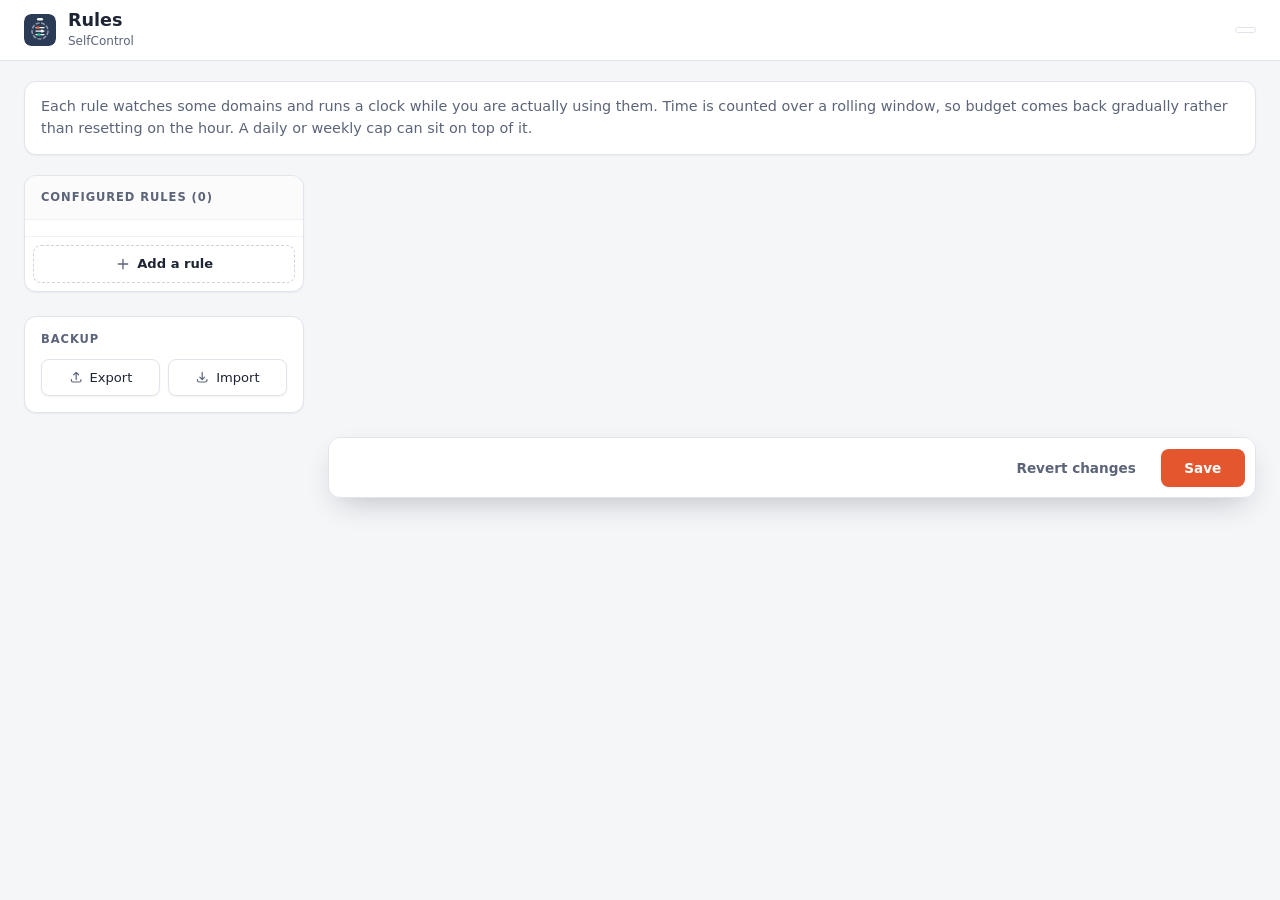
==== extension/options/options.html @ caf1d781 "Limit part of a site, such as YouTube Shorts A pattern can now carry a path ("youtube.com/shorts"), " ====
<!doctype html>
<html lang="en">
  <head>
    <meta charset="utf-8" />
    <meta name="viewport" content="width=device-width, initial-scale=1" />
    <title>SelfControl — Rules</title>
    <link rel="stylesheet" href="../common/theme.css" />
    <link rel="stylesheet" href="options.css" />
  </head>
  <body>
    <header class="topbar">
      <div class="topbar-inner">
        <div class="brand">
          <img src="../icons/rules.svg" alt="" width="32" height="32" />
          <div>
            <h1>Rules</h1>
            <p class="tagline">SelfControl</p>
          </div>
        </div>
        <span class="version" id="version"></span>
      </div>
    </header>

    <div class="page">
      <p class="intro">
        Each rule watches some domains and runs a clock while you are actually using them.
        Time is counted over a rolling window, so budget comes back gradually rather than
        resetting on the hour. A daily or weekly cap can sit on top of it.
      </p>

      <!-- DOM order is the phone order: list, form, backup, save bar. On a wide
           screen the grid moves backup up under the list. -->
      <div class="layout">
        <nav class="panel rule-nav" aria-labelledby="rules-heading">
          <div class="panel-head">
            <h2 class="eyebrow" id="rules-heading">
              Configured rules (<span id="rule-count">0</span>)
            </h2>
          </div>
          <ul class="rule-list" id="rule-list"></ul>
          <div class="panel-foot">
            <button type="button" id="add" class="add-rule">
              <svg viewBox="0 0 24 24" aria-hidden="true"><path d="M12 5v14M5 12h14" /></svg>
              Add a rule
            </button>
          </div>
        </nav>

        <main class="detail" id="detail"></main>

        <section class="panel backup" aria-labelledby="backup-heading">
          <h2 class="eyebrow" id="backup-heading">Backup</h2>
          <div class="backup-buttons">
            <button type="button" id="export" class="secondary">
              <svg viewBox="0 0 24 24" aria-hidden="true">
                <path d="M4 16v1a3 3 0 0 0 3 3h10a3 3 0 0 0 3-3v-1M16 8l-4-4-4 4M12 4v12" />
              </svg>
              Export
            </button>
            <button type="button" id="import" class="secondary">
              <svg viewBox="0 0 24 24" aria-hidden="true">
                <path d="M4 16v1a3 3 0 0 0 3 3h10a3 3 0 0 0 3-3v-1M16 12l-4 4-4-4M12 16V4" />
              </svg>
              Import
            </button>
          </div>
          <input type="file" id="import-file" accept="application/json,.json" hidden />

          <div class="transfer-panel" id="transfer" hidden>
            <p id="transfer-summary"></p>
            <div class="transfer-buttons">
              <button type="button" id="transfer-confirm" class="primary">Replace my rules</button>
              <button type="button" id="transfer-cancel" class="secondary">Cancel</button>
            </div>
          </div>
        </section>

        <div class="savebar">
          <output id="status" class="status" role="status"></output>
          <div class="savebar-buttons">
            <button type="button" id="revert" class="ghost">Revert<span class="roomy"> changes</span></button>
            <button type="button" id="save" class="primary">Save</button>
          </div>
        </div>
      </div>
    </div>

    <template id="rule-item-template">
      <li>
        <button type="button" class="rule-item">
          <span class="rule-item-head">
            <span class="rule-item-name" data-role="name"></span>
            <span class="pill" data-role="state"></span>
          </span>
          <span class="rule-item-domains" data-role="domains"></span>
          <span class="rule-item-foot">
            <span class="chip" data-role="summary"></span>
            <span class="arrow" aria-hidden="true">→</span>
          </span>
        </button>
      </li>
    </template>

    <template id="empty-template">
      <section class="card empty">
        <h2>No rules</h2>
        <p>Nothing is being limited. Add a rule to put a clock on a site.</p>
      </section>
    </template>

    <!-- Only one rule's form is on screen at a time, so the ids below are unique. -->
    <template id="rule-template">
      <div class="rule">
        <section class="card name-card">
          <label class="eyebrow" for="rule-label">Rule name</label>
          <input id="rule-label" class="label-input" data-field="label" type="text"
                 placeholder="Site name" />
          <button type="button" class="delete" data-action="delete">
            <svg viewBox="0 0 24 24" aria-hidden="true">
              <path d="M19 7l-.87 12.14A2 2 0 0 1 16.14 21H7.86a2 2 0 0 1-2-1.86L5 7m5 4v6m4-6v6m1-10V4a1 1 0 0 0-1-1h-4a1 1 0 0 0-1 1v3M4 7h16" />
            </svg>
            Delete rule
          </button>
          <ul class="errors" data-role="errors" hidden></ul>
        </section>

        <section class="card">
          <h2 class="section-title">1. Domains &amp; trigger condition</h2>
          <div class="match-group">
            <label class="field">
              <span data-role="match-label">Domains</span>
              <input data-field="match" type="text" placeholder="youtube.com, vimeo.com" />
              <small>Subdomains are included. A pasted URL works too.</small>
            </label>
            <label class="check">
              <input data-field="matchPaths" type="checkbox" />
              <span>Match paths, to limit part of a site such as youtube.com/shorts</span>
            </label>
            <p class="hint" data-role="paths-hint" hidden>
              youtube.com/shorts covers /shorts and every page under it, on any subdomain; the
              query string is ignored. Where two rules cover a page, the more specific one
              counts it.
            </p>
          </div>
          <label class="field">
            <span>Count time</span>
            <select data-field="mode"></select>
          </label>
        </section>

        <section class="card">
          <h2 class="section-title">2. Budget &amp; limits</h2>
          <div class="tiles">
            <label class="tile">
              <span>Budget</span>
              <span class="with-unit">
                <input data-field="budgetMin" type="number" min="1" step="1" />
                <small>min</small>
              </span>
            </label>
            <label class="tile">
              <span>Per rolling window</span>
              <span class="with-unit">
                <input data-field="windowMin" type="number" min="2" step="1" />
                <small>min</small>
              </span>
            </label>
            <label class="tile">
              <span>Per day</span>
              <span class="with-unit">
                <input data-field="dailyMin" type="number" min="1" step="1" placeholder="none" />
                <small>min</small>
              </span>
            </label>
            <label class="tile">
              <span>Per week</span>
              <span class="with-unit">
                <input data-field="weeklyMin" type="number" min="1" step="1" placeholder="none" />
                <small>min</small>
              </span>
            </label>
          </div>
          <p class="hint">
            Calendar caps on top of the rolling window: a day ends at local midnight, a week
            on Sunday night. Leave blank for none.
          </p>
        </section>

        <section class="card">
          <h2 class="section-title">3. Blocking &amp; cool-down</h2>
          <div class="cols">
            <label class="field">
              <span>When it runs out</span>
              <select data-field="onExceed"></select>
            </label>
            <label class="field">
              <span>Stay blocked until this much is free again</span>
              <span class="with-unit">
                <input data-field="unlockMin" type="number" min="0" step="1" />
                <small>min</small>
              </span>
            </label>
          </div>
          <p class="hint">
            0 unblocks the moment any time frees up, which on a rolling window means a
            minute at a time. Set it higher to come back in usable chunks.
          </p>
        </section>

        <section class="card">
          <h2 class="section-title">4. Passes</h2>
          <div class="cols">
            <label class="field">
              <span>Passes per week</span>
              <input data-field="passesPerWeek" type="number" min="0" step="1" />
            </label>
            <label class="field">
              <span>Pass length</span>
              <span class="with-unit">
                <input data-field="passMin" type="number" min="1" step="1" />
                <small>min</small>
              </span>
            </label>
          </div>
          <label class="check">
            <input data-field="passCounts" type="checkbox" />
            <span>Pass time counts toward the daily and weekly caps</span>
          </label>
          <p class="hint">
            A pass suspends the rolling window for one long session, for the video that is
            longer than the window allows. The time still goes into the window afterwards,
            so a pass is followed by the usual cool-down. 0 passes disables them.
          </p>
        </section>

        <section class="card history">
          <div class="history-head">
            <div>
              <h2>History</h2>
              <p class="readout" data-role="readout"></p>
            </div>
            <p class="history-totals stat" data-role="history-totals"></p>
          </div>
          <div class="history-body" data-role="history-body"></div>
        </section>
      </div>
    </template>

    <script src="options.js" type="module"></script>
  </body>
</html>
---- extension/common/theme.css ----
/* The design language shared by every page: the popup, the options page and
   the block page, so they read as one product: the same colours, surfaces,
   labels, pills and buttons. Each page's own stylesheet only lays things out. */

:root {
  --bg: #f5f6f8;
  --card: #ffffff;
  --tile: #f8f9fb;
  --ink: #1d2433;
  --muted: #5b6478;
  --faint: #8a93a6;
  --line: #e1e5eb;
  --line-soft: #eef0f4;
  --field: #ffffff;
  --field-line: #cdd3dc;
  --accent: #e4572e;
  --danger: #c8362a;
  --ok: #2e9e5b;
  --warn: #b25e09;
  --shadow: 0 1px 2px rgb(16 24 40 / 0.05);
  --shadow-lift: 0 12px 32px -12px rgb(16 24 40 / 0.3);
  --radius: 0.75rem;
}

@media (prefers-color-scheme: dark) {
  :root {
    --bg: #171a21;
    --card: #21252e;
    --tile: #1c2029;
    --ink: #eef1f6;
    --muted: #9aa3b5;
    --faint: #7b8497;
    --line: #333947;
    --line-soft: #2b303a;
    --field: #1a1d25;
    --field-line: #404758;
    --accent: #ff7a52;
    --danger: #ff6b5c;
    --ok: #45c07c;
    --warn: #f0a44b;
    --shadow: none;
    --shadow-lift: 0 12px 32px -12px rgb(0 0 0 / 0.6);
  }
}

* {
  box-sizing: border-box;
}

/* Several hidden-by-default boxes set their own display, which would win. */
[hidden] {
  display: none !important;
}

body {
  margin: 0;
  background: var(--bg);
  color: var(--ink);
  font: 15px/1.5 system-ui, -apple-system, "Segoe UI", sans-serif;
}

h1,
h2,
p {
  margin: 0;
}

/* Inline line icons; the state icons are <img>s and unaffected. */
svg {
  width: 1rem;
  height: 1rem;
  flex: none;
  fill: none;
  stroke: currentColor;
  stroke-width: 2;
  stroke-linecap: round;
  stroke-linejoin: round;
}

/* A small caption over a value or a section: "RULE NAME", "UNLOCKS IN". */
.eyebrow {
  font-size: 0.72rem;
  font-weight: 700;
  letter-spacing: 0.08em;
  text-transform: uppercase;
  color: var(--muted);
}

/* A one-word state. The colour comes from --pill, so a variant is one line. */
.pill {
  --pill: var(--muted);
  flex: none;
  font-size: 0.65rem;
  font-weight: 700;
  letter-spacing: 0.06em;
  text-transform: uppercase;
  padding: 0.1rem 0.4rem;
  border-radius: 0.3rem;
  color: var(--pill);
  background: color-mix(in srgb, var(--pill) 13%, transparent);
}

.pill.ok {
  --pill: var(--ok);
}

/* Numbers in a quiet box, the figures in ink: "7 days: 3:26", "4:57 of 5:00". */
.stat {
  padding: 0.3rem 0.7rem;
  font-size: 0.75rem;
  color: var(--muted);
  background: var(--tile);
  border: 1px solid var(--line);
  border-radius: 0.5rem;
  font-variant-numeric: tabular-nums;
}

.stat strong {
  color: var(--ink);
}

/* --- buttons: <button>, or an <a class="button"> that navigates ------------ */

button,
.button {
  font: inherit;
  display: inline-flex;
  align-items: center;
  gap: 0.4rem;
  border-radius: 0.5rem;
  border: 1px solid transparent;
  padding: 0.5rem 1rem;
  cursor: pointer;
  text-decoration: none;
}

button:focus-visible,
.button:focus-visible {
  outline: 2px solid var(--accent);
  outline-offset: 2px;
}

button:disabled {
  cursor: default;
  opacity: 0.45;
}

.primary {
  background: var(--accent);
  color: #fff;
  font-weight: 600;
  box-shadow: var(--shadow);
}

.primary:hover {
  background: color-mix(in srgb, var(--accent) 88%, #000);
}

.secondary {
  background: var(--card);
  border-color: var(--line);
  color: var(--ink);
  box-shadow: var(--shadow);
}

.secondary:hover {
  background: var(--tile);
}

.ghost {
  background: transparent;
  color: var(--muted);
  font-weight: 600;
}

.ghost:hover:not(:disabled) {
  background: var(--tile);
  color: var(--ink);
}
---- extension/options/options.css ----
/* Master/detail: the rule list beside one rule's form on a wide screen, stacked
   above it on a phone. Firefox for Android opens this page in a tab, so every
   part of it has to work at ~360px wide (DESIGN.md §12). */

:root {
  /* History bars. One pair for both modes: validated for lightness, chroma,
     colour-vision separation and contrast against both card surfaces. */
  --bar-used: #e4572e;
  --bar-pass: #4d7ec2;
}

/* --- page frame ----------------------------------------------------------- */

.topbar {
  position: sticky;
  top: 0;
  z-index: 3;
  background: var(--card);
  border-bottom: 1px solid var(--line);
}

/* A phone on its side has no height to spare for a pinned header. */
@media (max-height: 30rem) {
  .topbar {
    position: static;
  }
}

.topbar-inner,
.page {
  max-width: 80rem;
  margin: 0 auto;
  padding-inline: 1rem;
}

@media (min-width: 40rem) {
  .topbar-inner,
  .page {
    padding-inline: 1.5rem;
  }
}

.topbar-inner {
  height: 3.75rem;
  display: flex;
  align-items: center;
  justify-content: space-between;
  gap: 1rem;
}

.brand {
  display: flex;
  align-items: center;
  gap: 0.75rem;
}

.brand img {
  display: block;
  border-radius: 0.45rem;
}

.brand h1 {
  font-size: 1.1rem;
  line-height: 1.2;
}

.tagline {
  font-size: 0.75rem;
  color: var(--muted);
}

.version {
  font-size: 0.75rem;
  font-weight: 500;
  color: var(--muted);
  padding: 0.15rem 0.6rem;
  border: 1px solid var(--line);
  border-radius: 999px;
  font-variant-numeric: tabular-nums;
}

.page {
  padding-block: 1.25rem 2rem;
}

.intro {
  margin-bottom: 1.25rem;
  padding: 0.9rem 1rem;
  background: var(--card);
  border: 1px solid var(--line);
  border-radius: var(--radius);
  box-shadow: var(--shadow);
  font-size: 0.9rem;
  color: var(--muted);
  text-wrap: pretty;
}

.layout {
  display: grid;
  grid-template-columns: minmax(0, 1fr);
  gap: 1.25rem;
}

/* Backup climbs into the left column under the list; the form spans both of
   those rows, and the save bar follows the form. */
@media (min-width: 60rem) {
  .layout {
    grid-template-columns: 17.5rem minmax(0, 1fr);
    grid-template-rows: auto 1fr auto;
    align-items: start;
    gap: 1.5rem;
  }

  .rule-nav {
    grid-area: 1 / 1;
  }

  .backup {
    grid-area: 2 / 1;
  }

  .detail {
    grid-area: 1 / 2 / 3 / 3;
  }

  .savebar {
    grid-area: 3 / 2;
  }
}

.panel,
.card {
  background: var(--card);
  border: 1px solid var(--line);
  border-radius: var(--radius);
  box-shadow: var(--shadow);
}

/* --- rule list ------------------------------------------------------------ */

.rule-nav {
  overflow: hidden;
}

.panel-head {
  padding: 0.8rem 1rem;
  border-bottom: 1px solid var(--line-soft);
  background: color-mix(in srgb, var(--tile) 60%, transparent);
}

/* One column in the sidebar and on a phone; side by side on a tablet, where a
   full-width row per rule would push the form off the first screen. */
.rule-list {
  margin: 0;
  padding: 0.5rem;
  list-style: none;
  display: grid;
  grid-template-columns: repeat(auto-fill, minmax(min(100%, 16rem), 1fr));
  gap: 0.35rem;
}

/* minmax(0, …) and min-width: 0 all the way down, or a long name sizes the
   button to its full text instead of ending in an ellipsis. */
.rule-list > li {
  min-width: 0;
}

.rule-item {
  width: 100%;
  display: grid;
  grid-template-columns: minmax(0, 1fr);
  gap: 0.25rem;
  padding: 0.7rem 0.75rem;
  text-align: left;
  color: inherit;
  background: transparent;
  border: 1px solid transparent;
  border-radius: 0.55rem;
}

.rule-item:hover {
  background: var(--tile);
  border-color: var(--line);
}

.rule-item[aria-current="true"] {
  background: color-mix(in srgb, var(--accent) 7%, var(--card));
  border-color: color-mix(in srgb, var(--accent) 35%, var(--card));
}

.rule-item-head,
.rule-item-foot {
  display: flex;
  align-items: center;
  justify-content: space-between;
  gap: 0.5rem;
}

/* Block, not flex: text-overflow only reaches text in a block's own line. */
.rule-item-name {
  min-width: 0;
  font-size: 0.9rem;
  font-weight: 600;
  overflow: hidden;
  text-overflow: ellipsis;
  white-space: nowrap;
}

.rule-item-name::before {
  content: "";
  display: inline-block;
  width: 0.45rem;
  height: 0.45rem;
  margin-right: 0.45rem;
  vertical-align: 0.1em;
  border-radius: 50%;
  background: var(--faint);
}

.rule-item[aria-current="true"] .rule-item-name::before {
  background: var(--accent);
}

.rule-item-name.untitled {
  color: var(--muted);
  font-style: italic;
  font-weight: 500;
}

.rule-item-domains {
  font: 0.75rem/1.4 ui-monospace, "SF Mono", Menlo, Consolas, monospace;
  color: var(--muted);
  overflow: hidden;
  text-overflow: ellipsis;
  white-space: nowrap;
}

.rule-item-foot {
  margin-top: 0.3rem;
}

.chip {
  font-size: 0.72rem;
  font-weight: 500;
  color: var(--muted);
  padding: 0.1rem 0.5rem;
  background: var(--tile);
  border: 1px solid var(--line);
  border-radius: 0.35rem;
  font-variant-numeric: tabular-nums;
  white-space: nowrap;
}

.rule-item[aria-current="true"] .chip {
  background: var(--card);
  border-color: color-mix(in srgb, var(--accent) 25%, var(--card));
}

.arrow {
  color: var(--faint);
  transition: transform 0.15s;
}

.rule-item:hover .arrow {
  transform: translateX(2px);
}

/* Whether the draft differs from what is saved, rather than a live status:
   this page reads storage once and never hears from the background. */
.pill.saved {
  --pill: var(--ok);
}

.pill.edited,
.pill.new {
  --pill: var(--warn);
}

.pill.invalid {
  --pill: var(--danger);
}

.panel-foot {
  padding: 0.5rem;
  border-top: 1px solid var(--line-soft);
}

.add-rule {
  width: 100%;
  justify-content: center;
  padding: 0.5rem;
  font-size: 0.82rem;
  font-weight: 600;
  color: var(--ink);
  background: transparent;
  border: 1px dashed var(--field-line);
}

.add-rule:hover {
  background: var(--tile);
  border-color: var(--faint);
}

.add-rule svg {
  color: var(--muted);
}

/* --- backup --------------------------------------------------------------- */

.backup {
  padding: 0.9rem 1rem 1rem;
  display: grid;
  gap: 0.65rem;
}

.backup-buttons,
.transfer-buttons {
  display: grid;
  grid-template-columns: 1fr 1fr;
  gap: 0.5rem;
}

.backup-buttons button {
  justify-content: center;
  font-size: 0.82rem;
}

.backup-buttons svg {
  width: 0.9rem;
  height: 0.9rem;
  color: var(--muted);
}

.transfer-panel {
  display: grid;
  gap: 0.65rem;
  padding: 0.75rem;
  border: 1px solid var(--accent);
  border-radius: 0.55rem;
  font-size: 0.85rem;
  text-wrap: pretty;
}

/* Stacked in the narrow sidebar, side by side where the card is wide. */
.transfer-buttons {
  grid-template-columns: repeat(auto-fit, minmax(9rem, 1fr));
}

.transfer-buttons button {
  justify-content: center;
  font-size: 0.82rem;
  padding-inline: 0.5rem;
}

/* --- the selected rule ---------------------------------------------------- */

.detail {
  container-type: inline-size;
  /* Under the sticky header when a phone scrolls it into view. */
  scroll-margin-top: 4.75rem;
}

.rule {
  display: grid;
  gap: 1.25rem;
}

.card {
  padding: 1.1rem 1rem 1.2rem;
  display: grid;
  gap: 1rem;
}

@container (min-width: 36rem) {
  .card {
    padding: 1.25rem 1.25rem 1.35rem;
  }
}

.card.invalid {
  border-color: var(--danger);
}

.empty {
  text-align: center;
  padding-block: 3rem;
  gap: 0.4rem;
}

.empty h2 {
  font-size: 1rem;
}

.empty p {
  color: var(--muted);
  font-size: 0.9rem;
}

/* The name, and Delete beside it: level with the input on a wide form, level
   with the "Rule name" caption on a narrow one, so it never takes a row. */
.name-card {
  grid-template-columns: minmax(0, 1fr) auto;
  grid-template-areas:
    "caption delete"
    "input input"
    "errors errors";
  gap: 0.35rem 1rem;
  align-items: center;
}

.name-card .eyebrow {
  grid-area: caption;
  color: var(--faint);
}

.label-input {
  grid-area: input;
  font-size: 1.2rem;
  font-weight: 700;
  padding-block: 0.35rem;
}

.name-card .errors {
  grid-area: errors;
  margin-top: 0.5rem;
}

.name-card .delete {
  grid-area: delete;
  justify-self: end;
}

@container (min-width: 36rem) {
  .name-card {
    grid-template-columns: minmax(0, 28rem) 1fr;
    grid-template-areas:
      "caption delete"
      "input delete"
      "errors errors";
  }
}

.section-title {
  display: flex;
  align-items: center;
  gap: 0.55rem;
  padding-bottom: 0.75rem;
  border-bottom: 1px solid var(--line-soft);
  font-size: 0.8rem;
  font-weight: 700;
  letter-spacing: 0.07em;
  text-transform: uppercase;
}

.section-title::before {
  content: "";
  width: 0.55rem;
  height: 0.55rem;
  border-radius: 50%;
  background: var(--line);
}

.field {
  display: grid;
  gap: 0.35rem;
  min-width: 0;
}

.field > span:first-child {
  font-size: 0.875rem;
  font-weight: 600;
}

.field > small,
.hint {
  font-size: 0.78rem;
  color: var(--muted);
  text-wrap: pretty;
}

.cols {
  display: grid;
  gap: 1rem 1.25rem;
}

/* The domain field and its "Match paths" toggle read as one control. */
.match-group {
  display: grid;
  gap: 0.6rem;
}

.match-group .hint {
  padding-left: 1.6rem;
}

@container (min-width: 32rem) {
  .cols {
    grid-template-columns: 1fr 1fr;
  }
}

/* Two to a row on a phone, all four in one row once the form has the room. */
.tiles {
  display: grid;
  grid-template-columns: 1fr 1fr;
  gap: 0.75rem;
}

@container (min-width: 40rem) {
  .tiles {
    grid-template-columns: repeat(4, 1fr);
    gap: 1rem;
  }
}

/* Inputs sit on one line across a row of tiles even when a caption wraps. */
.tile {
  display: grid;
  align-content: space-between;
  gap: 0.35rem;
  min-width: 0;
  padding: 0.7rem 0.75rem 0.8rem;
  background: var(--tile);
  border: 1px solid var(--line);
  border-radius: 0.65rem;
}

.tile > span:first-child {
  font-size: 0.78rem;
  font-weight: 600;
  color: var(--muted);
}

.tile input {
  font-weight: 600;
}

.with-unit {
  display: flex;
  align-items: center;
  gap: 0.5rem;
}

.with-unit small {
  font-size: 0.78rem;
  color: var(--muted);
}

.with-unit input {
  flex: 1;
  width: 0;
}

.check {
  display: flex;
  align-items: flex-start;
  gap: 0.6rem;
  font-size: 0.875rem;
  font-weight: 500;
  cursor: pointer;
}

.check input {
  width: 1rem;
  height: 1rem;
  margin: 0.15rem 0 0;
  accent-color: var(--accent);
}

/* --- controls ------------------------------------------------------------- */

input,
select {
  font: inherit;
  font-size: 0.9rem;
  color: inherit;
  background: var(--field);
  border: 1px solid var(--field-line);
  border-radius: 0.5rem;
  padding: 0.5rem 0.7rem;
  min-width: 0;
  max-width: 100%;
}

/* The spinners crowd a four-character field; arrow keys still step it. */
input[type="number"] {
  appearance: textfield;
}

input:focus-visible,
select:focus-visible {
  outline: none;
  border-color: var(--accent);
  box-shadow: 0 0 0 3px color-mix(in srgb, var(--accent) 22%, transparent);
}

input::placeholder {
  color: var(--faint);
  font-weight: 400;
}

.delete {
  padding: 0.4rem 0.75rem;
  font-size: 0.8rem;
  font-weight: 600;
  color: var(--danger);
  background: transparent;
  border-color: color-mix(in srgb, var(--danger) 35%, transparent);
  white-space: nowrap;
}

.delete:hover {
  background: color-mix(in srgb, var(--danger) 8%, transparent);
}

.errors {
  margin: 0;
  padding: 0.6rem 0.75rem 0.6rem 1.9rem;
  border-radius: 0.5rem;
  background: color-mix(in srgb, var(--danger) 12%, transparent);
  color: var(--danger);
  font-size: 0.82rem;
}

/* --- save bar ------------------------------------------------------------- */

.savebar {
  position: sticky;
  bottom: 0.75rem;
  z-index: 2;
  display: flex;
  align-items: center;
  flex-wrap: wrap;
  gap: 0.5rem 1rem;
  padding: 0.65rem 0.65rem 0.65rem 1rem;
  background: color-mix(in srgb, var(--card) 97%, transparent);
  backdrop-filter: blur(6px);
  border: 1px solid var(--line);
  border-radius: var(--radius);
  box-shadow: var(--shadow-lift);
}

/* Many or long rule names must not grow the bar over the form. */
.status {
  flex: 1 1 12rem;
  display: -webkit-box;
  -webkit-box-orient: vertical;
  -webkit-line-clamp: 2;
  overflow: hidden;
  font-size: 0.82rem;
  color: var(--muted);
  text-wrap: pretty;
}

.status strong {
  color: var(--ink);
  font-weight: 600;
}

.status.ok {
  color: var(--ok);
}

.status.bad {
  color: var(--danger);
}

.savebar-buttons {
  display: flex;
  gap: 0.5rem;
  margin-left: auto;
}

.savebar-buttons button {
  font-size: 0.85rem;
}

/* Plain text flow, so the optional " changes" keeps its space. */
#revert {
  display: inline-block;
}

.savebar .primary {
  padding-inline: 1.4rem;
}

/* On a phone, a bar across the bottom edge rather than a card floating above
   it: the form below needs every pixel of width. */
@media (max-width: 39.99rem) {
  .savebar {
    bottom: 0;
    margin-inline: -1rem;
    padding: 0.6rem 1rem calc(0.6rem + env(safe-area-inset-bottom));
    border-width: 1px 0 0;
    border-radius: 0;
    box-shadow: 0 -6px 20px -12px rgb(16 24 40 / 0.35);
  }

  .status {
    flex-basis: 7rem;
    font-size: 0.78rem;
  }

  .savebar-buttons button {
    padding-inline: 0.8rem;
  }

  .roomy {
    display: none;
  }

  .page {
    padding-bottom: 0;
  }
}

/* --- history -------------------------------------------------------------- */

.history-head {
  display: flex;
  flex-wrap: wrap;
  align-items: center;
  justify-content: space-between;
  gap: 0.6rem 1rem;
  padding-bottom: 0.75rem;
  border-bottom: 1px solid var(--line-soft);
}

.history-head h2 {
  font-size: 0.8rem;
  font-weight: 700;
  letter-spacing: 0.07em;
  text-transform: uppercase;
}

.readout {
  margin-top: 0.1rem;
  font-size: 0.8rem;
  font-weight: 600;
  font-variant-numeric: tabular-nums;
}

.history-totals {
  display: flex;
  gap: 0.5rem;
}

.history-totals:empty {
  display: none;
}

.history-totals .sep {
  color: var(--faint);
}

.history-note {
  font-size: 0.85rem;
  color: var(--muted);
}

/* Time axis on the left, dates along the bottom, hairline gridlines behind
   the columns. The axes are recessive: the data is the only loud thing. */
.plot {
  display: grid;
  grid-template-columns: auto 1fr;
  column-gap: 0.5rem;
  row-gap: 0.4rem;
  padding-top: 0.5rem;
}

.y-axis,
.area {
  position: relative;
  height: 8rem;
}

@container (min-width: 36rem) {
  .y-axis,
  .area {
    height: 10rem;
  }
}

.y-axis {
  min-width: 2.2rem;
  font-size: 0.7rem;
  color: var(--faint);
  font-variant-numeric: tabular-nums;
}

.y-axis span {
  position: absolute;
  right: 0;
  transform: translateY(50%);
  line-height: 1;
}

.area {
  border-bottom: 1px solid var(--line);
}

.gridline {
  position: absolute;
  left: 0;
  right: 0;
  border-top: 1px solid var(--line-soft);
}

/* Thirty equal columns spread over the whole width; each is the hit target,
   and the bar inside it is capped in width so the leftover is air. Segments
   are separated by a gap in the card colour rather than a stroke, and the top
   one carries the rounded data-end. The date row below uses the same columns
   so its labels line up. */
.bars,
.x-axis {
  display: flex;
  gap: 2px;
}

.bars {
  position: absolute;
  inset: 0;
}

.bar,
.tick {
  flex: 1 1 0;
  min-width: 0;
}

.bar {
  display: flex;
  flex-direction: column;
  justify-content: flex-end;
  align-items: center;
  gap: 2px;
  border-radius: 3px;
}

/* The whole column is the hit target, not just the painted part. */
.bar:hover,
.bar:focus-visible {
  background: color-mix(in srgb, var(--muted) 12%, transparent);
  outline: none;
}

.seg {
  flex: 0 0 auto;
  width: min(100%, 1.6rem);
}

.seg.used {
  background: var(--bar-used);
}

.seg.pass {
  background: var(--bar-pass);
}

.seg.top {
  border-radius: 3px 3px 0 0;
}

/* A label is wider than its column: centred under it, except the last, which
   ends at the plot's edge so it cannot push a phone's page sideways. */
.tick {
  display: flex;
  justify-content: center;
  font-size: 0.7rem;
  line-height: 1.2;
  color: var(--faint);
  white-space: nowrap;
}

.tick:last-child {
  justify-content: flex-end;
  font-weight: 600;
  color: var(--ink);
}

.legend {
  display: flex;
  gap: 1rem;
  margin-top: 0.75rem;
  font-size: 0.75rem;
  color: var(--muted);
}

.legend-item::before {
  content: "";
  display: inline-block;
  width: 0.65rem;
  height: 0.65rem;
  border-radius: 2px;
  margin-right: 0.4rem;
  vertical-align: -1px;
}

.legend-item.used::before {
  background: var(--bar-used);
}

.legend-item.pass::before {
  background: var(--bar-pass);
}
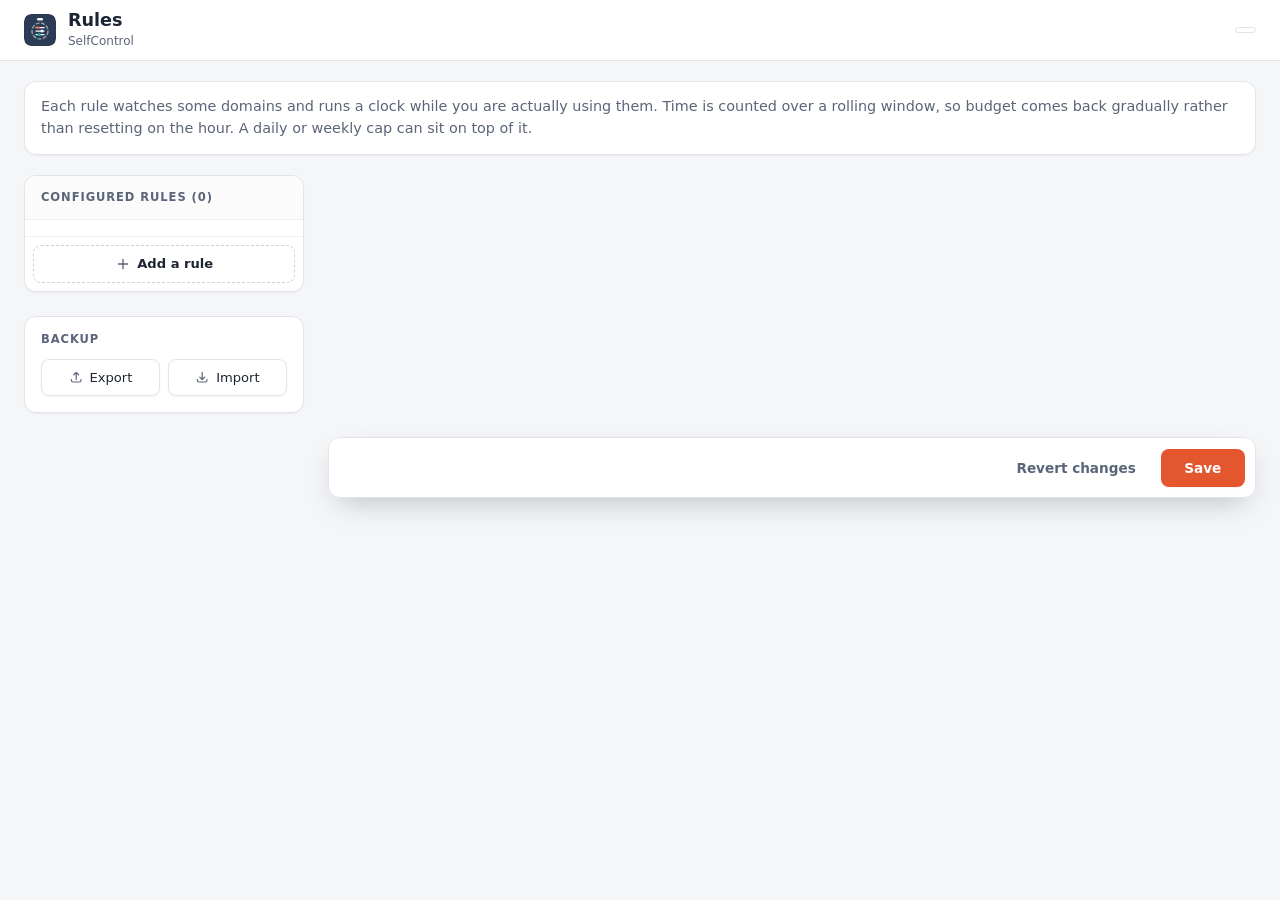
==== commit 549ec878: "Check rule values fully, and stop the form rounding fields nobody edited validateRule() now requires" ====
--- a/extension/options/options.html
+++ b/extension/options/options.html
@@ -130,19 +130,23 @@
             <label class="field">
               <span data-role="match-label">Domains</span>
               <input data-field="match" type="text" placeholder="youtube.com, vimeo.com" />
-              <small>Subdomains are included. A pasted URL works too.</small>
+              <small>Subdomains are included, unless another rule names one. A pasted URL works too.</small>
             </label>
             <label class="check">
               <input data-field="matchPaths" type="checkbox" />
               <span>Match paths, to limit part of a site such as youtube.com/shorts</span>
             </label>
+            <!-- Below the checkbox, where the hint takes its place: above it, the
+                 checkbox moved as the note went. -->
+            <p class="hint path-dropped" data-role="path-dropped" hidden></p>
             <p class="hint" data-role="paths-hint" hidden>
-              youtube.com/shorts covers /shorts and every page under it, on any subdomain; the
-              query string is ignored. Where two rules cover a page, the more specific one
-              counts it.
+              youtube.com/shorts covers every page under /shorts, on any subdomain, whatever the
+              query string; youtube.com/shorts/abc would cover a single Short. Where two rules
+              cover a page, the more specific one counts it, on its own budget, even after the
+              broader one runs out.
             </p>
           </div>
-          <label class="field">
+          <label class="field" data-limit>
             <span>Count time</span>
             <select data-field="mode"></select>
           </label>
@@ -154,25 +158,25 @@
             <label class="tile">
               <span>Budget</span>
               <span class="with-unit">
-                <input data-field="budgetMin" type="number" min="1" step="1" />
-                <small>min</small>
-              </span>
-            </label>
-            <label class="tile">
+                <input data-field="budgetMin" type="number" min="0" step="1" />
+                <small>min</small>
+              </span>
+            </label>
+            <label class="tile" data-limit>
               <span>Per rolling window</span>
               <span class="with-unit">
-                <input data-field="windowMin" type="number" min="2" step="1" />
-                <small>min</small>
-              </span>
-            </label>
-            <label class="tile">
+                <input data-field="windowMin" type="number" min="2" max="1440" step="1" />
+                <small>min</small>
+              </span>
+            </label>
+            <label class="tile" data-limit>
               <span>Per day</span>
               <span class="with-unit">
                 <input data-field="dailyMin" type="number" min="1" step="1" placeholder="none" />
                 <small>min</small>
               </span>
             </label>
-            <label class="tile">
+            <label class="tile" data-limit>
               <span>Per week</span>
               <span class="with-unit">
                 <input data-field="weeklyMin" type="number" min="1" step="1" placeholder="none" />
@@ -180,9 +184,11 @@
               </span>
             </label>
           </div>
-          <p class="hint">
+          <!-- What a budget of 0 does, said before Save rather than found out after. -->
+          <p class="notice" data-role="outright" hidden></p>
+          <p class="hint" data-limit>
             Calendar caps on top of the rolling window: a day ends at local midnight, a week
-            on Sunday night. Leave blank for none.
+            on Sunday night. Leave blank for none. A budget of 0 blocks the site outright.
           </p>
         </section>
 
@@ -190,10 +196,10 @@
           <h2 class="section-title">3. Blocking &amp; cool-down</h2>
           <div class="cols">
             <label class="field">
-              <span>When it runs out</span>
+              <span data-role="on-exceed-label">When it runs out</span>
               <select data-field="onExceed"></select>
             </label>
-            <label class="field">
+            <label class="field" data-limit>
               <span>Stay blocked until this much is free again</span>
               <span class="with-unit">
                 <input data-field="unlockMin" type="number" min="0" step="1" />
@@ -201,7 +207,7 @@
               </span>
             </label>
           </div>
-          <p class="hint">
+          <p class="hint" data-limit>
             0 unblocks the moment any time frees up, which on a rolling window means a
             minute at a time. Set it higher to come back in usable chunks.
           </p>
@@ -209,7 +215,7 @@
 
         <section class="card">
           <h2 class="section-title">4. Passes</h2>
-          <div class="cols">
+          <div class="cols" data-limit>
             <label class="field">
               <span>Passes per week</span>
               <input data-field="passesPerWeek" type="number" min="0" step="1" />
@@ -222,11 +228,11 @@
               </span>
             </label>
           </div>
-          <label class="check">
+          <label class="check" data-limit>
             <input data-field="passCounts" type="checkbox" />
             <span>Pass time counts toward the daily and weekly caps</span>
           </label>
-          <p class="hint">
+          <p class="hint" data-limit>
             A pass suspends the rolling window for one long session, for the video that is
             longer than the window allows. The time still goes into the window afterwards,
             so a pass is followed by the usual cool-down. 0 passes disables them.
--- a/extension/options/options.css
+++ b/extension/options/options.css
@@ -493,6 +493,11 @@
   padding-left: 1.6rem;
 }
 
+/* Says that a typed path was cut away: unnoticed, it limits the whole site. */
+.match-group .path-dropped {
+  color: var(--warn);
+}
+
 @container (min-width: 32rem) {
   .cols {
     grid-template-columns: 1fr 1fr;
@@ -565,6 +570,32 @@
   height: 1rem;
   margin: 0.15rem 0 0;
   accent-color: var(--accent);
+}
+
+/* What a budget of 0 does (DESIGN.md §22), in the warning colour, since it
+   blocks a site with no time to count down. */
+.notice {
+  padding: 0.6rem 0.75rem;
+  border-radius: 0.5rem;
+  background: color-mix(in srgb, var(--warn) 12%, transparent);
+  font-size: 0.82rem;
+  text-wrap: pretty;
+}
+
+.notice strong {
+  color: var(--warn);
+}
+
+/* A part a budget of 0 switches off: greyed, with its value still showing,
+   so it is plain what comes back when the budget does. */
+.off {
+  opacity: 0.45;
+}
+
+.off,
+.off input,
+.off select {
+  cursor: not-allowed;
 }
 
 /* --- controls ------------------------------------------------------------- */
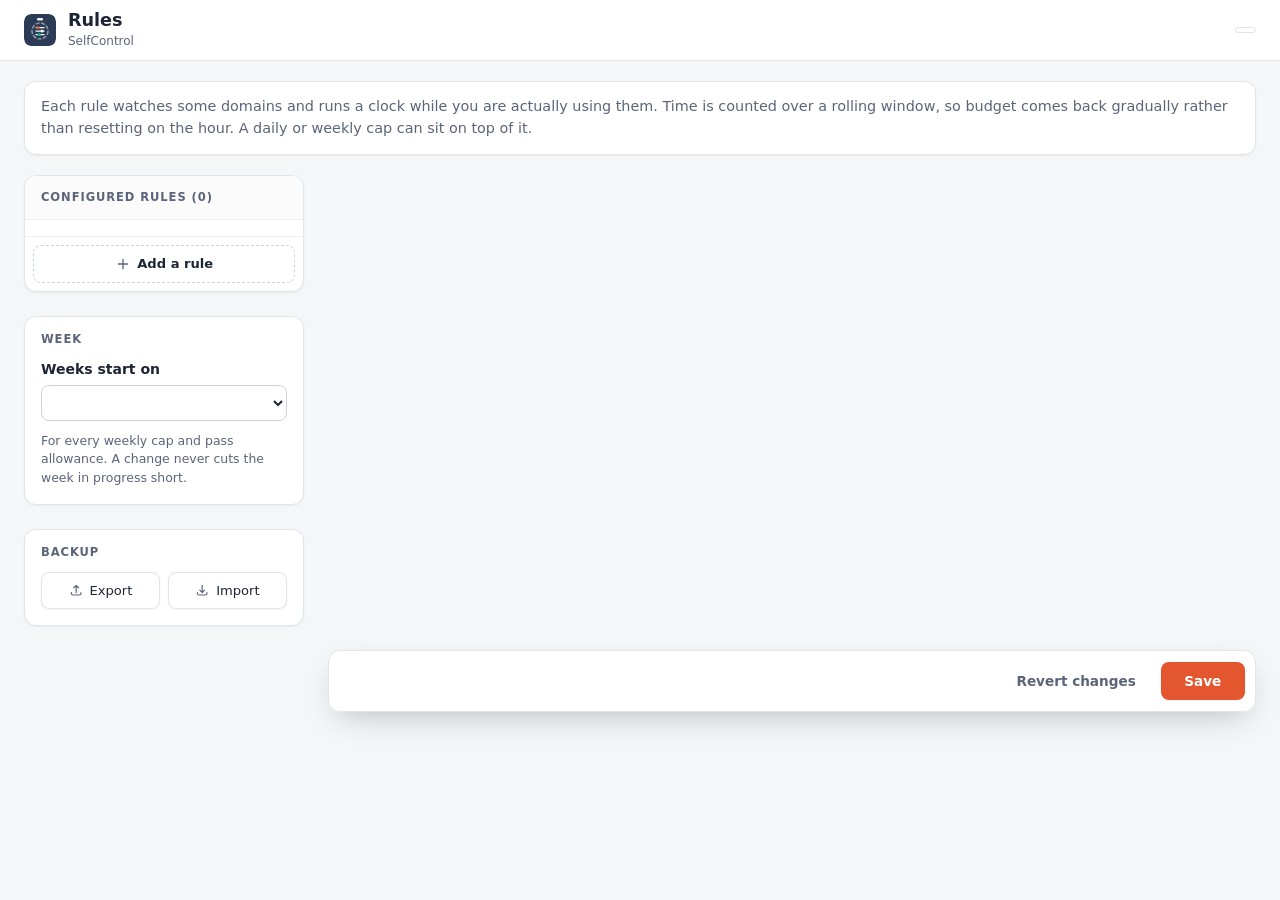
==== commit 10180187: "Let the user choose the day the week starts Co-Authored-By: Claude Opus 5.5 <noreply@anthropic.com>" ====
--- a/extension/options/options.html
+++ b/extension/options/options.html
@@ -28,8 +28,8 @@
         resetting on the hour. A daily or weekly cap can sit on top of it.
       </p>
 
-      <!-- DOM order is the phone order: list, form, backup, save bar. On a wide
-           screen the grid moves backup up under the list. -->
+      <!-- DOM order is the phone order: list, form, week, backup, save bar. On
+           a wide screen the grid moves week and backup up under the list. -->
       <div class="layout">
         <nav class="panel rule-nav" aria-labelledby="rules-heading">
           <div class="panel-head">
@@ -47,6 +47,20 @@
         </nav>
 
         <main class="detail" id="detail"></main>
+
+        <!-- One start day for every rule, saved with the rules (DESIGN.md §14). -->
+        <section class="panel week" aria-labelledby="week-heading">
+          <h2 class="eyebrow" id="week-heading">Week</h2>
+          <label class="field">
+            <span>Weeks start on</span>
+            <select id="week-start"></select>
+          </label>
+          <p class="hint">
+            For every weekly cap and pass allowance. A change never cuts the week in progress
+            short.
+          </p>
+          <p class="hint week-carry" id="week-carry" hidden></p>
+        </section>
 
         <section class="panel backup" aria-labelledby="backup-heading">
           <h2 class="eyebrow" id="backup-heading">Backup</h2>
@@ -101,10 +115,19 @@
       </li>
     </template>
 
+    <!-- What a first run shows, with no rules at all (DESIGN.md §24). -->
     <template id="empty-template">
       <section class="card empty">
-        <h2>No rules</h2>
-        <p>Nothing is being limited. Add a rule to put a clock on a site.</p>
+        <img src="../icons/rules.svg" alt="" width="48" height="48" />
+        <h2>No rules yet</h2>
+        <p>
+          Nothing is being limited. Add a rule for a site you lose time on: give it a name, its
+          domains and a budget, and its clock runs only while you are using the site.
+        </p>
+        <button type="button" class="primary" data-action="add">
+          <svg viewBox="0 0 24 24" aria-hidden="true"><path d="M12 5v14M5 12h14" /></svg>
+          Add a rule
+        </button>
       </section>
     </template>
 
@@ -188,7 +211,8 @@
           <p class="notice" data-role="outright" hidden></p>
           <p class="hint" data-limit>
             Calendar caps on top of the rolling window: a day ends at local midnight, a week
-            on Sunday night. Leave blank for none. A budget of 0 blocks the site outright.
+            on <span data-role="week-end">Sunday</span> night. Leave blank for none. A budget
+            of 0 blocks the site outright.
           </p>
         </section>
 
--- a/extension/options/options.css
+++ b/extension/options/options.css
@@ -101,12 +101,12 @@
   gap: 1.25rem;
 }
 
-/* Backup climbs into the left column under the list; the form spans both of
+/* Week and backup climb into the left column under the list; the form spans
    those rows, and the save bar follows the form. */
 @media (min-width: 60rem) {
   .layout {
     grid-template-columns: 17.5rem minmax(0, 1fr);
-    grid-template-rows: auto 1fr auto;
+    grid-template-rows: auto auto 1fr auto;
     align-items: start;
     gap: 1.5rem;
   }
@@ -115,16 +115,20 @@
     grid-area: 1 / 1;
   }
 
+  .week {
+    grid-area: 2 / 1;
+  }
+
   .backup {
-    grid-area: 2 / 1;
+    grid-area: 3 / 1;
   }
 
   .detail {
-    grid-area: 1 / 2 / 3 / 3;
+    grid-area: 1 / 2 / 4 / 3;
   }
 
   .savebar {
-    grid-area: 3 / 2;
+    grid-area: 4 / 2;
   }
 }
 
@@ -305,6 +309,19 @@
   color: var(--muted);
 }
 
+/* --- week ----------------------------------------------------------------- */
+
+.week {
+  padding: 0.9rem 1rem 1rem;
+  display: grid;
+  gap: 0.65rem;
+}
+
+/* Said before Save, and again while a carried week lasts. */
+.week-carry {
+  color: var(--ink);
+}
+
 /* --- backup --------------------------------------------------------------- */
 
 .backup {
@@ -382,18 +399,29 @@
 }
 
 .empty {
+  justify-items: center;
   text-align: center;
   padding-block: 3rem;
-  gap: 0.4rem;
+  gap: 0.5rem;
+}
+
+.empty img {
+  border-radius: 0.6rem;
+  margin-bottom: 0.25rem;
 }
 
 .empty h2 {
-  font-size: 1rem;
+  font-size: 1.1rem;
 }
 
 .empty p {
+  max-width: 28rem;
   color: var(--muted);
   font-size: 0.9rem;
+}
+
+.empty button {
+  margin-top: 0.75rem;
 }
 
 /* The name, and Delete beside it: level with the input on a wide form, level
